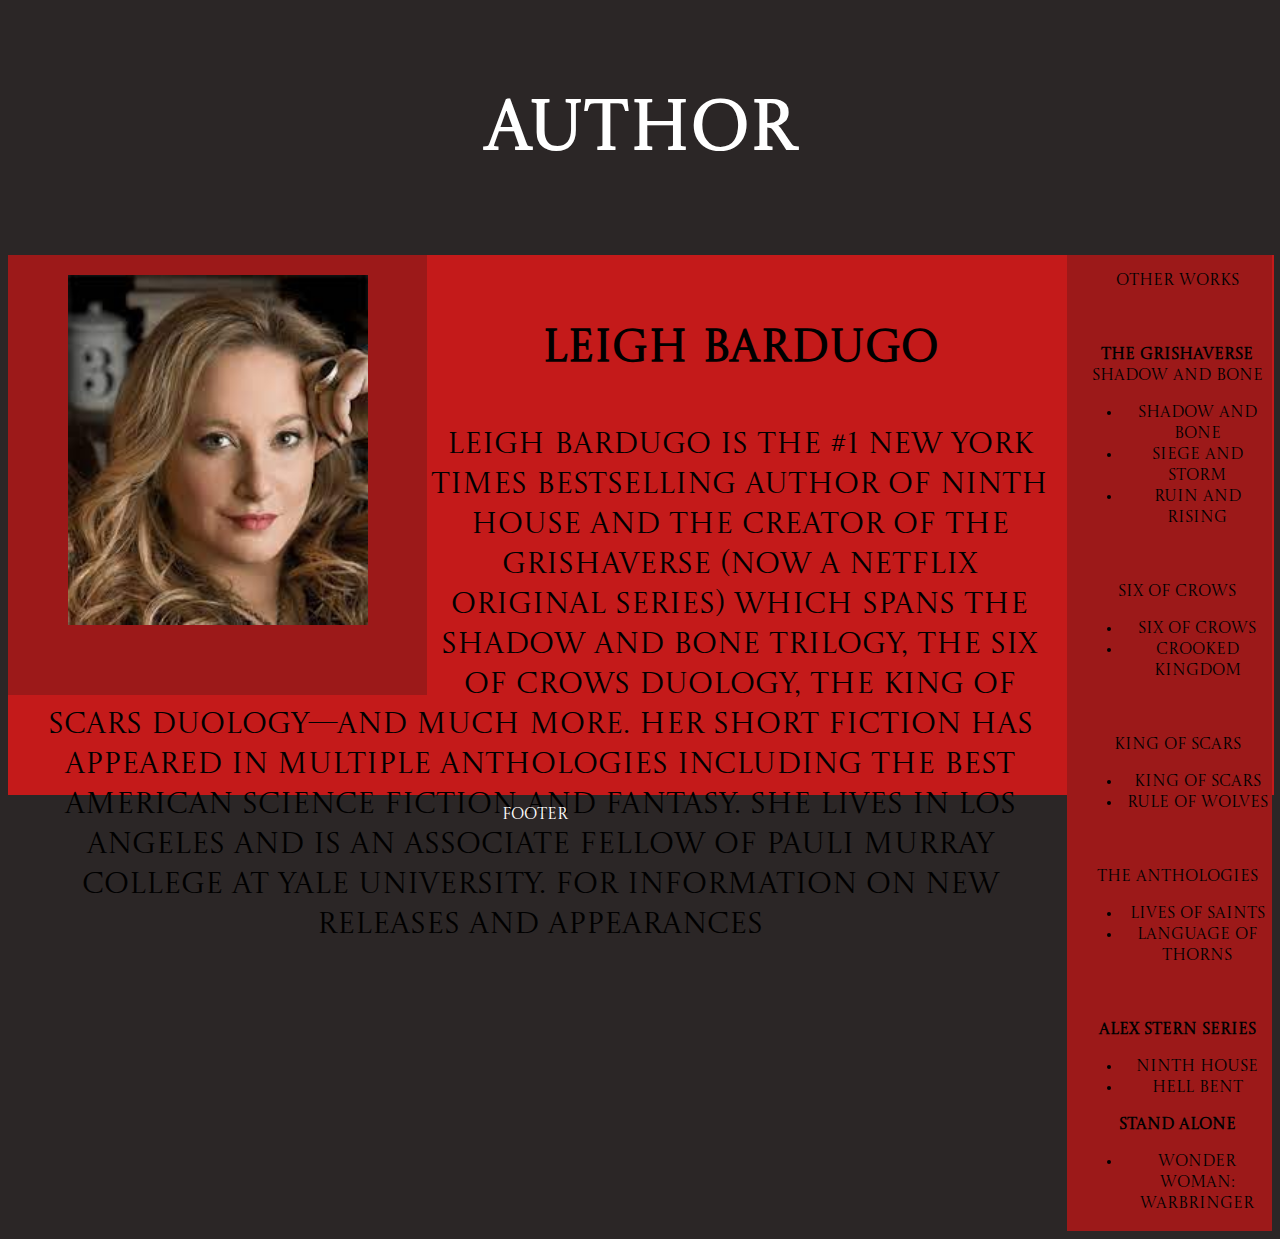
==== A.html @ 368ce335 "10.5.3" ====
<!DOCTYPE html>
<html lang="en">
<head>
    <meta charset="UTF-8">
    <meta http-equiv="X-UA-Compatible" content="IE=edge">
    <meta name="viewport" content="width=device-width, initial-scale=1.0">
    <link rel="preconnect" href="https://fonts.googleapis.com">
<link rel="preconnect" href="https://fonts.gstatic.com" crossorigin>
<link href="https://fonts.googleapis.com/css2?family=Castoro+Titling&display=swap" rel="stylesheet">
<link rel="stylesheet" href="A.css">
    <title>Author</title>
</head>
<body>
    <header>
        <h1>Author</h1>
      </header>
      
      <section>
        <nav>
          <img style="height: 350px; width: 300px;" src="[data-uri]" alt="">
        </nav>
        <aside>
            <p>Other works</p>
            <br>
            <p><b>The grishaverse</b>
                  Shadow and bone</p>
            <ul>
                <li>Shadow and bone</li>
                <li>Siege and storm</li>
                <li>Ruin and rising</li>
            </ul><br>
            <p>Six of crows</p>
            <ul>
                <li>Six of crows</li>
                <li>Crooked kingdom</li>
            </ul><br>
            <p>King of scars</p>
            <ul>
                <li>King of scars</li>
                <li>Rule of wolves</li>
            </ul><br>
            <p>The anthologies</p>
            <ul>
                <li>Lives of saints</li>
                <li>Language of thorns</li>
            </ul><br>
            <p><b>Alex stern series</b></p>
            <ul>
                <li>Ninth house</li>
                <li>Hell bent</li>
            </ul>
            <p><b>Stand alone</b></p>
            <ul>
                <li>Wonder Woman: Warbringer</li>
            </ul>
        </aside>
        <article> 
            <h2><p><b>Leigh Bardugo</b></p></h2>
            <p>Leigh Bardugo is the #1 New York Times bestselling author of Ninth House and the creator of the Grishaverse (now a Netflix original series) which spans the Shadow and Bone trilogy, the Six of Crows duology, the King of Scars duology—and much more.  Her short fiction has appeared in multiple anthologies including The Best American Science Fiction and Fantasy. She lives in Los Angeles and is an associate fellow of Pauli Murray College at Yale University. For information on new releases and appearances</p>
        </article>
        
        <footer>
          footer
      </footer>
      <body>
          <style>
          
      
      header {
          background-color: #2b2626;
          padding: 30px;
          text-align: center;
          font-size: 35px;
          color: white;
        }
                a:link, a:visited {
                  background-color: #2b2626;
                  color: white;
                  padding: 14px 25px;
                  text-align: center;
                  text-decoration: none;
                  display: inline-block;
                  font-size: 30px;
                  vertical-align: middle;
                  
                }
                
                a:hover, a:active {
                  background-color: #2b2626;
                }
                article {
                  float: none;
                  padding: 20px;
                  width: 97%;
                  height: 500px;
                  background-color: #c41a1a;
                  text-align: center;
                  vertical-align: middle;
                  font-size: 30px;
                }
                
                aside{
                    background-color: #9c1919;
                    text-align: center;
                    padding-left: 15px;
                    height: auto;
                    float: right;
                    margin-left: 15px;
                    width: 15%;
                }

                nav {
                  float: left;
                  width: 30%;
                  background: #9c1919;
                  padding: 20px;
                  text-align: center;
                  height: 400px;
                }
      
                /* Style the footer */
                footer {
                  background-color: #2b2626;
                  padding: 10px;
                  text-align: center;
                  color: white;
                }
      
                /* Style the list inside the menu */
                nav ul {
                  list-style-type: none;
                  padding: 20px;
                  
                }
                
                
                /* Clear floats after the columns */
                section::after {
                  content: "";
                  display: table;
                  clear: both;
                }
                
                /* Responsive layout - makes the two columns/boxes stack on top of each other instead of next to each other, on small screens */
                @media (max-width: 600px) {
                  nav, article, aside {
                    width: 100%;
                    height: 70%;
                  }
                }
                
      </style>
      </body>
      </section>
</html>
---- A.css ----
body{
    background-color: #2b2626;
    font-family: 'Castoro Titling', cursive;
}
head{
    font-family: 'Castoro Titling', cursive;
}
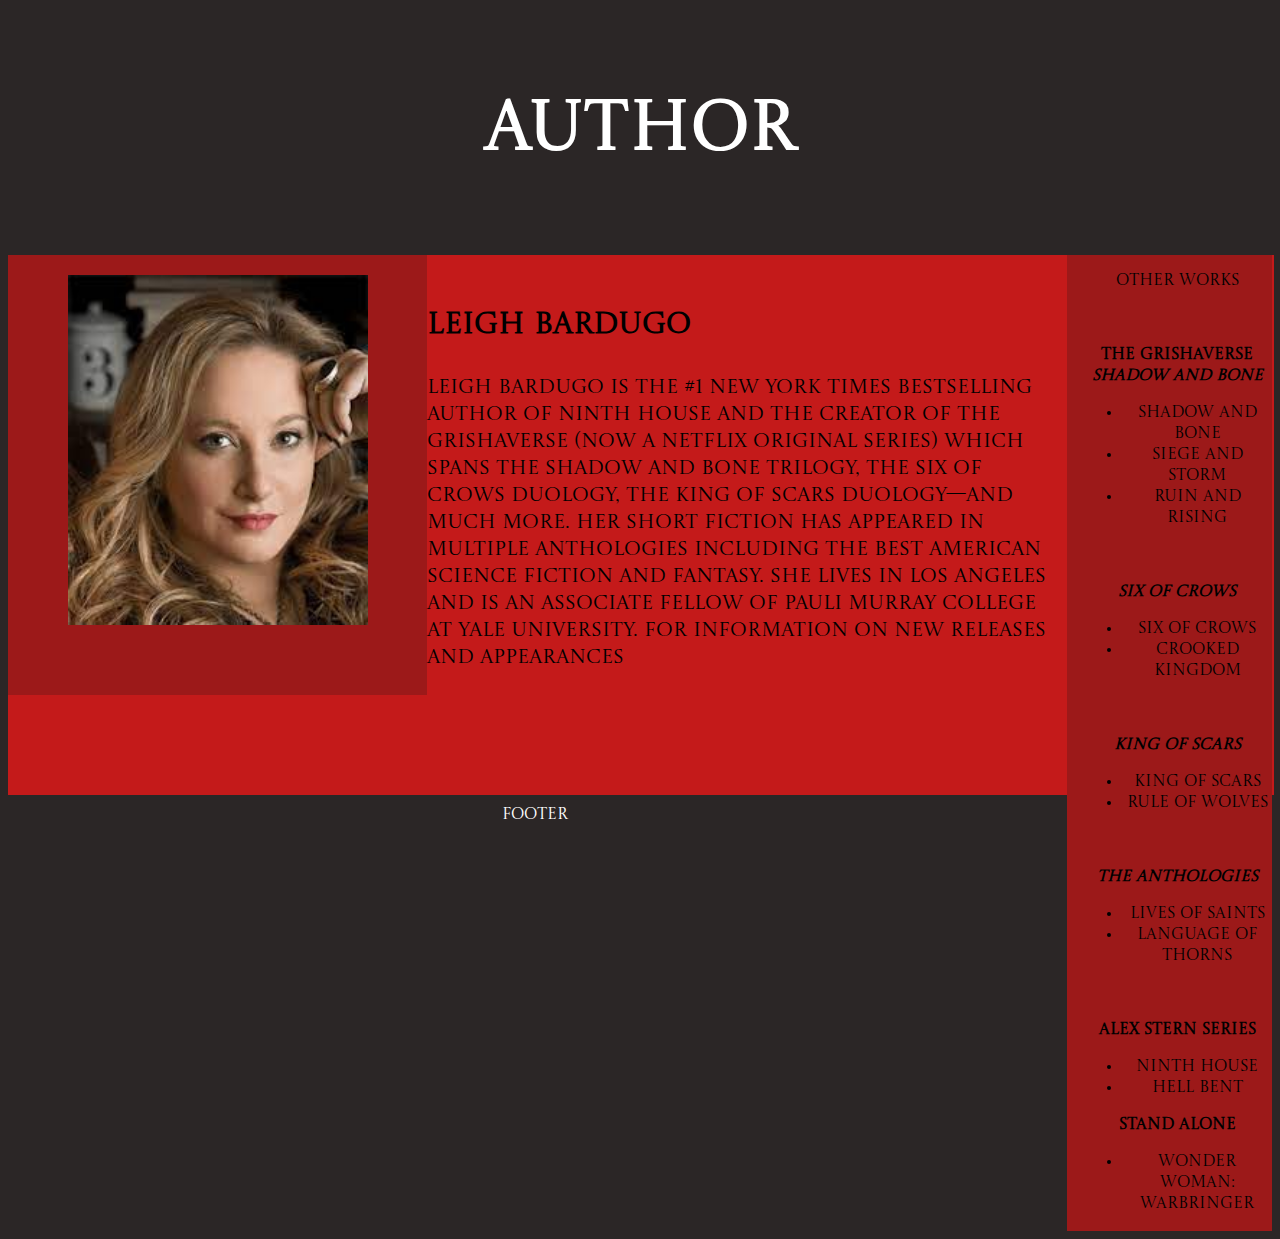
==== commit 89308a88: "10.5.6" ====
--- a/A.html
+++ b/A.html
@@ -23,23 +23,23 @@
             <p>Other works</p>
             <br>
             <p><b>The grishaverse</b>
-                  Shadow and bone</p>
+                 <b><i> Shadow and bone</i></b></p>
             <ul>
                 <li>Shadow and bone</li>
                 <li>Siege and storm</li>
                 <li>Ruin and rising</li>
             </ul><br>
-            <p>Six of crows</p>
+            <p><b><i>Six of crows</i></b></p>
             <ul>
                 <li>Six of crows</li>
                 <li>Crooked kingdom</li>
             </ul><br>
-            <p>King of scars</p>
+            <p><b><i> King of scars</i></b></p>
             <ul>
                 <li>King of scars</li>
                 <li>Rule of wolves</li>
             </ul><br>
-            <p>The anthologies</p>
+            <p><b><i>The anthologies</i></b></p>
             <ul>
                 <li>Lives of saints</li>
                 <li>Language of thorns</li>
@@ -82,7 +82,6 @@
                   display: inline-block;
                   font-size: 30px;
                   vertical-align: middle;
-                  
                 }
                 
                 a:hover, a:active {
@@ -94,9 +93,8 @@
                   width: 97%;
                   height: 500px;
                   background-color: #c41a1a;
-                  text-align: center;
-                  vertical-align: middle;
-                  font-size: 30px;
+                  text-align: left;
+                  font-size: 20px;
                 }
                 
                 aside{
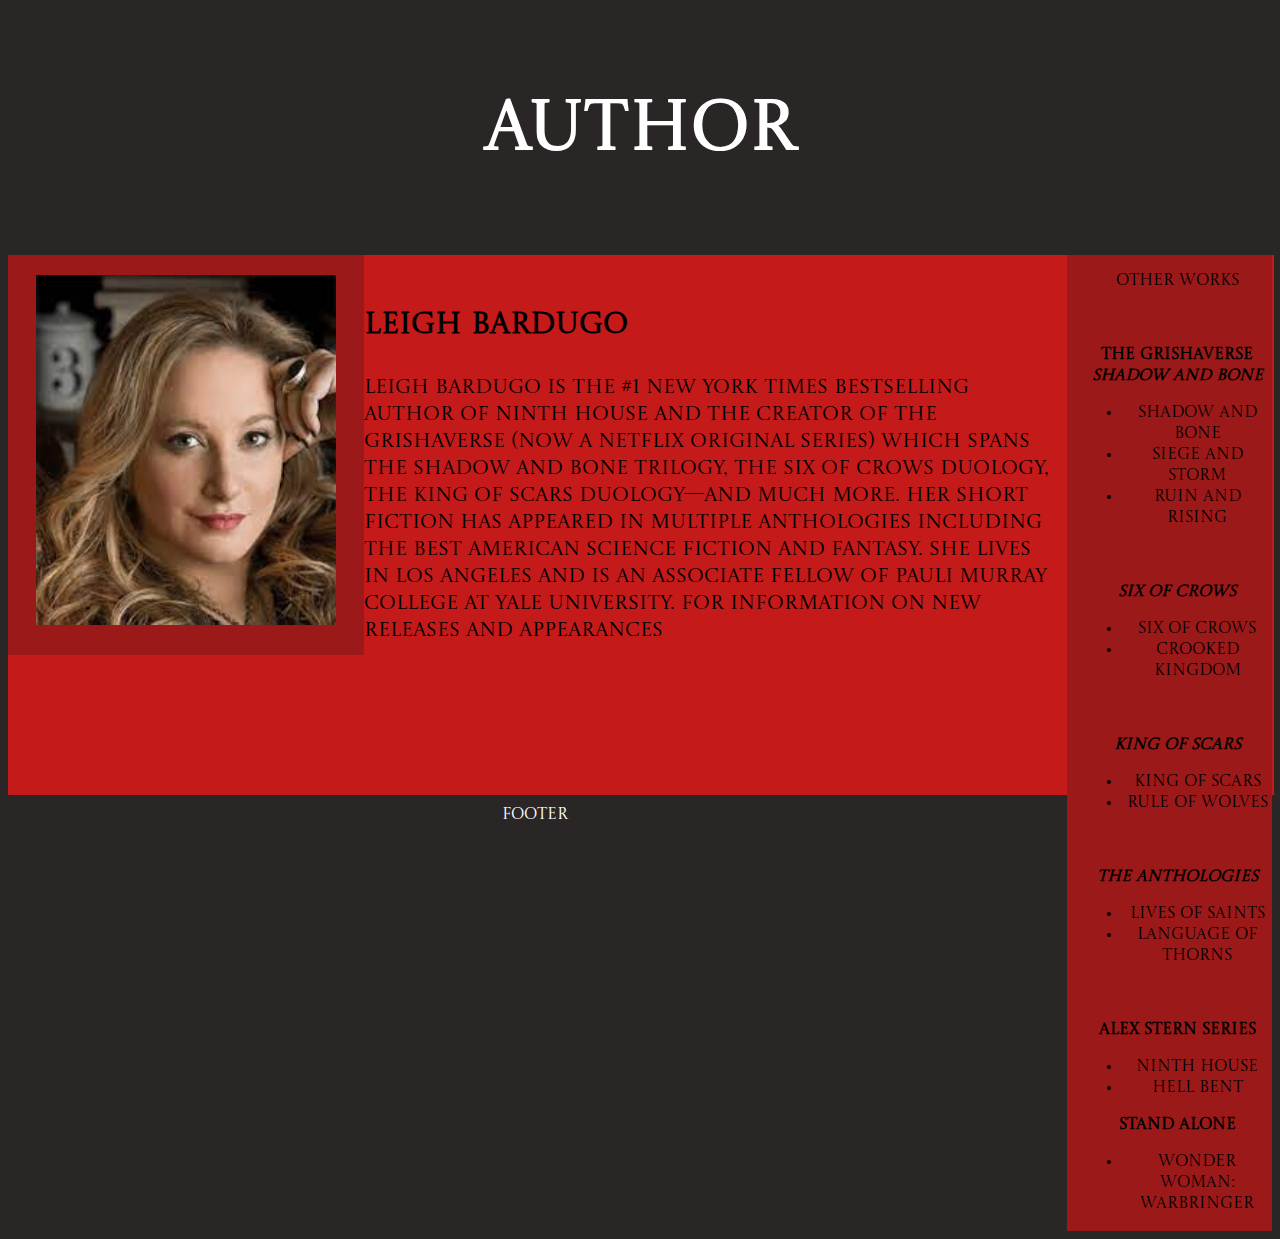
==== commit 2ec37c91: "10.5.7" ====
--- a/A.html
+++ b/A.html
@@ -109,11 +109,11 @@
 
                 nav {
                   float: left;
-                  width: 30%;
+                  width: 25%;
                   background: #9c1919;
                   padding: 20px;
                   text-align: center;
-                  height: 400px;
+                  height: 360px;
                 }
       
                 /* Style the footer */
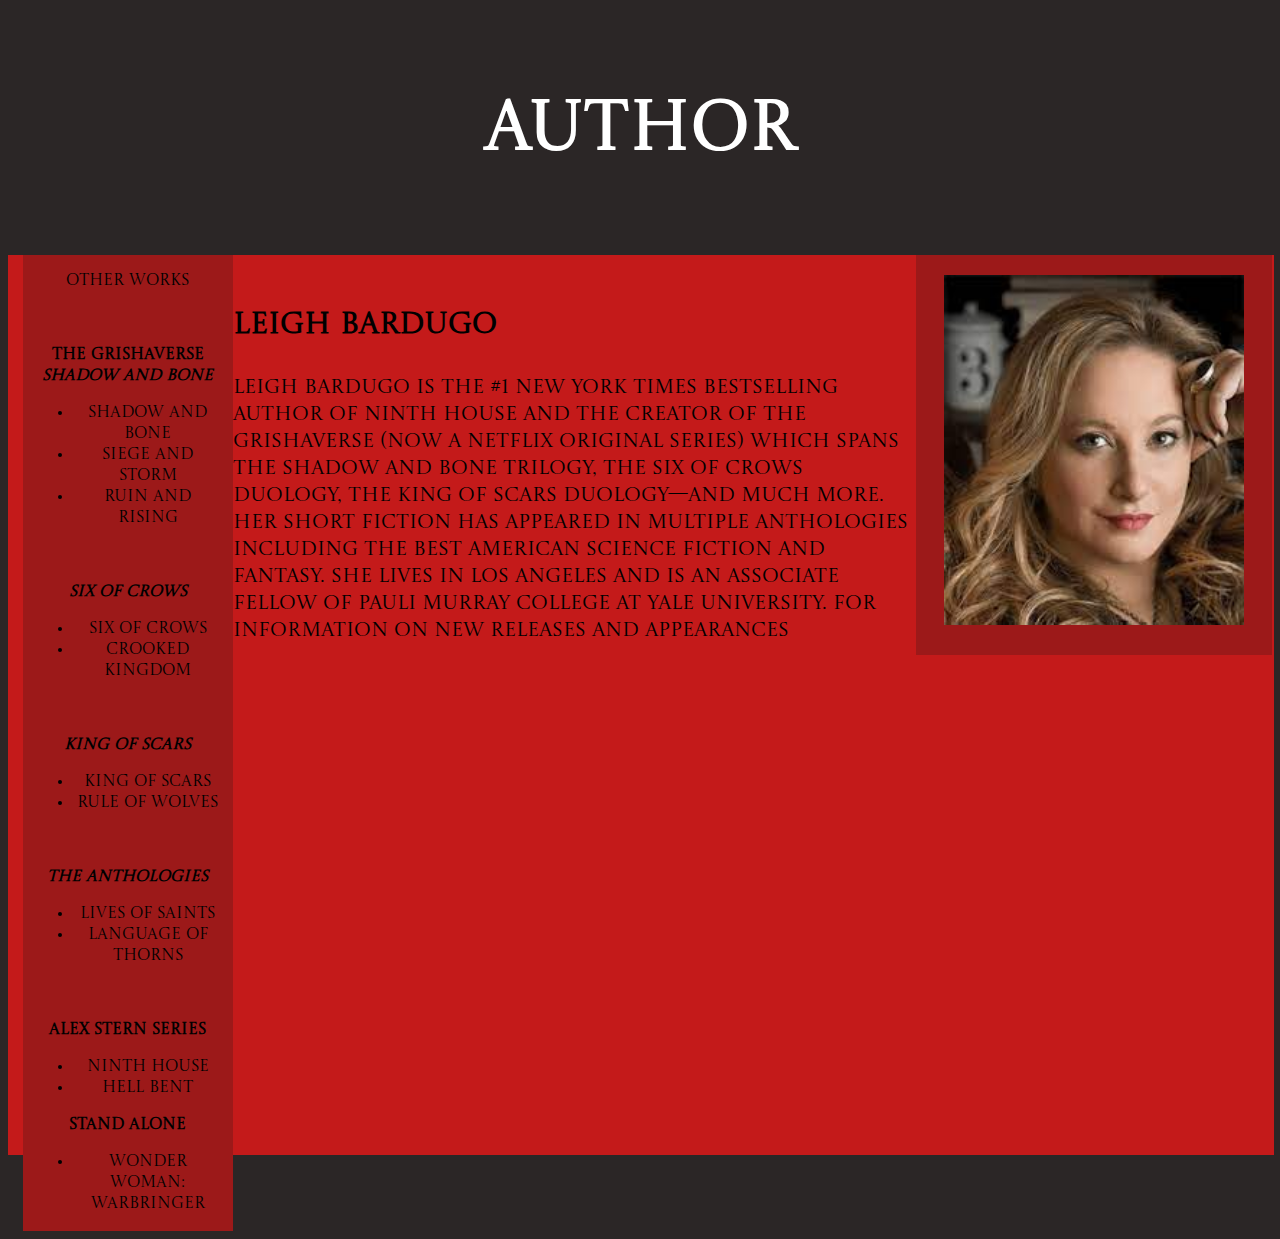
==== commit 13fc2292: "11.1.2" ====
--- a/A.html
+++ b/A.html
@@ -56,11 +56,11 @@
         </aside>
         <article> 
             <h2><p><b>Leigh Bardugo</b></p></h2>
-            <p>Leigh Bardugo is the #1 New York Times bestselling author of Ninth House and the creator of the Grishaverse (now a Netflix original series) which spans the Shadow and Bone trilogy, the Six of Crows duology, the King of Scars duology—and much more.  Her short fiction has appeared in multiple anthologies including The Best American Science Fiction and Fantasy. She lives in Los Angeles and is an associate fellow of Pauli Murray College at Yale University. For information on new releases and appearances</p>
+            <p1>Leigh Bardugo is the #1 New York Times bestselling author of Ninth House and the creator of the Grishaverse (now a Netflix original series) which spans the Shadow and Bone trilogy, the Six of Crows duology, the King of Scars duology—and much more.  Her short fiction has appeared in multiple anthologies including The Best American Science Fiction and Fantasy. She lives in Los Angeles and is an associate fellow of Pauli Murray College at Yale University. For information on new releases and appearances</p1>
         </article>
         
         <footer>
-          footer
+          
       </footer>
       <body>
           <style>
@@ -91,7 +91,7 @@
                   float: none;
                   padding: 20px;
                   width: 97%;
-                  height: 500px;
+                  height: 860px;
                   background-color: #c41a1a;
                   text-align: left;
                   font-size: 20px;
@@ -100,15 +100,16 @@
                 aside{
                     background-color: #9c1919;
                     text-align: center;
-                    padding-left: 15px;
+                    padding-left: 10px;
+                    padding-right: 10px;
                     height: auto;
-                    float: right;
+                    float: left;
                     margin-left: 15px;
                     width: 15%;
                 }
 
                 nav {
-                  float: left;
+                  float: right;
                   width: 25%;
                   background: #9c1919;
                   padding: 20px;
--- a/A.css
+++ b/A.css
@@ -2,6 +2,12 @@
     background-color: #2b2626;
     font-family: 'Castoro Titling', cursive;
 }
+h2{
+    padding-left: 20px;
+}
+p1{
+    
+}
 head{
     font-family: 'Castoro Titling', cursive;
 }
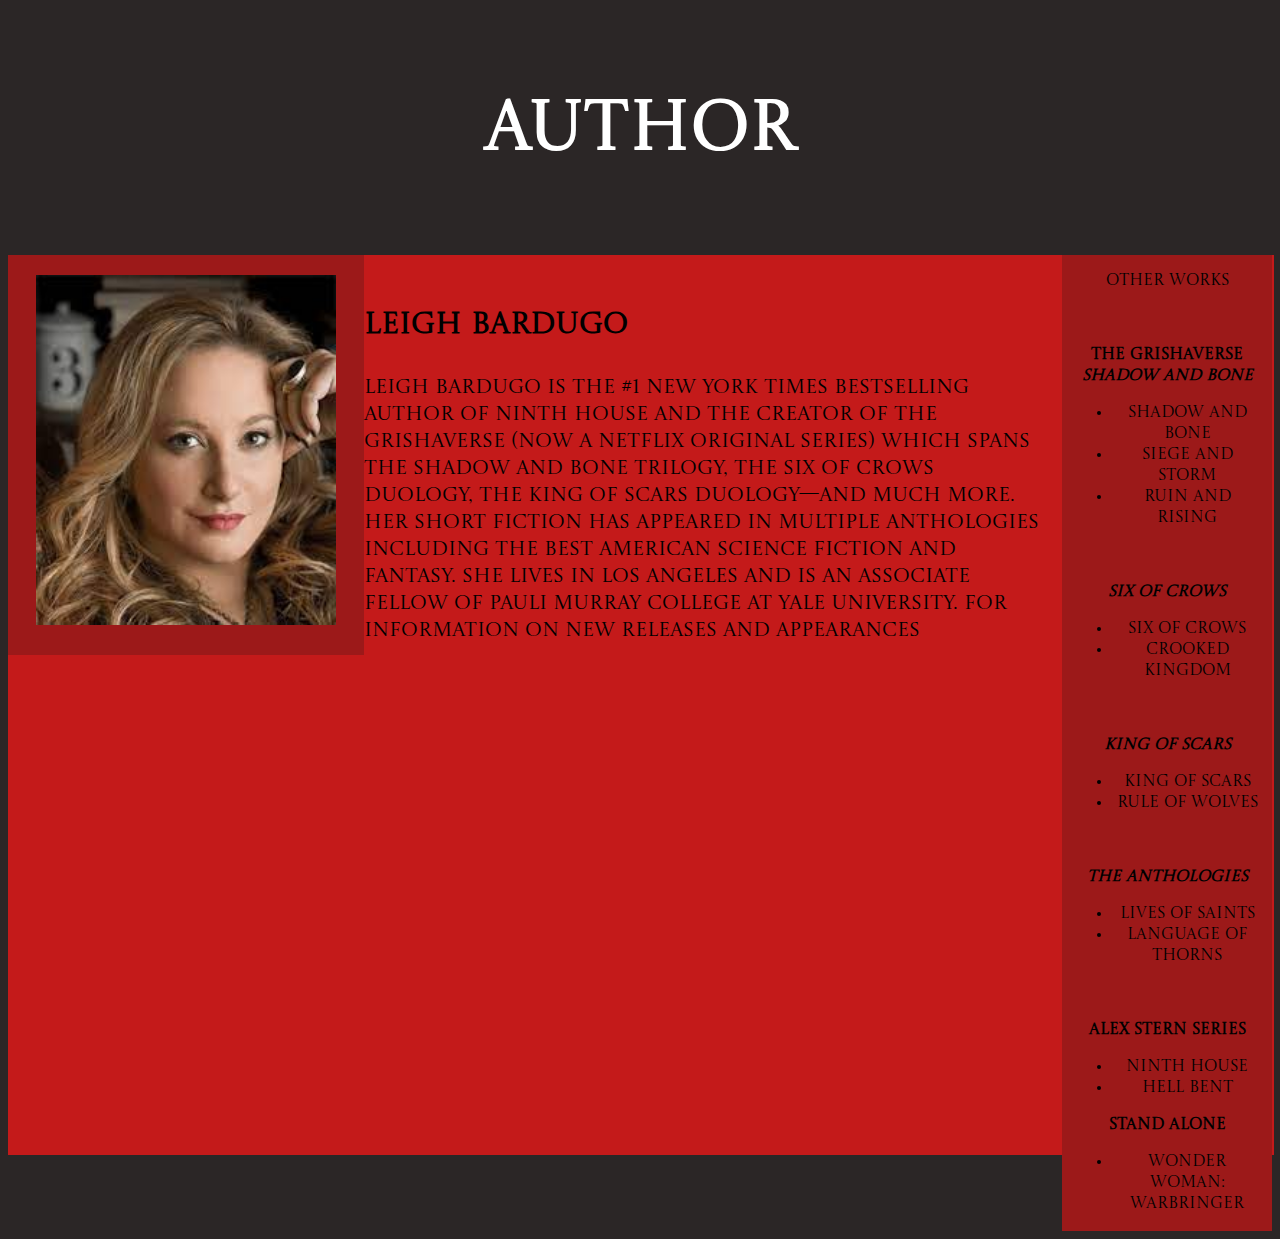
==== commit d7bef89a: "11.1.3" ====
--- a/A.html
+++ b/A.html
@@ -103,13 +103,13 @@
                     padding-left: 10px;
                     padding-right: 10px;
                     height: auto;
-                    float: left;
+                    float: right;
                     margin-left: 15px;
                     width: 15%;
                 }
 
                 nav {
-                  float: right;
+                  float: left;
                   width: 25%;
                   background: #9c1919;
                   padding: 20px;
--- a/A.css
+++ b/A.css
@@ -5,9 +5,7 @@
 h2{
     padding-left: 20px;
 }
-p1{
-    
-}
+
 head{
     font-family: 'Castoro Titling', cursive;
 }
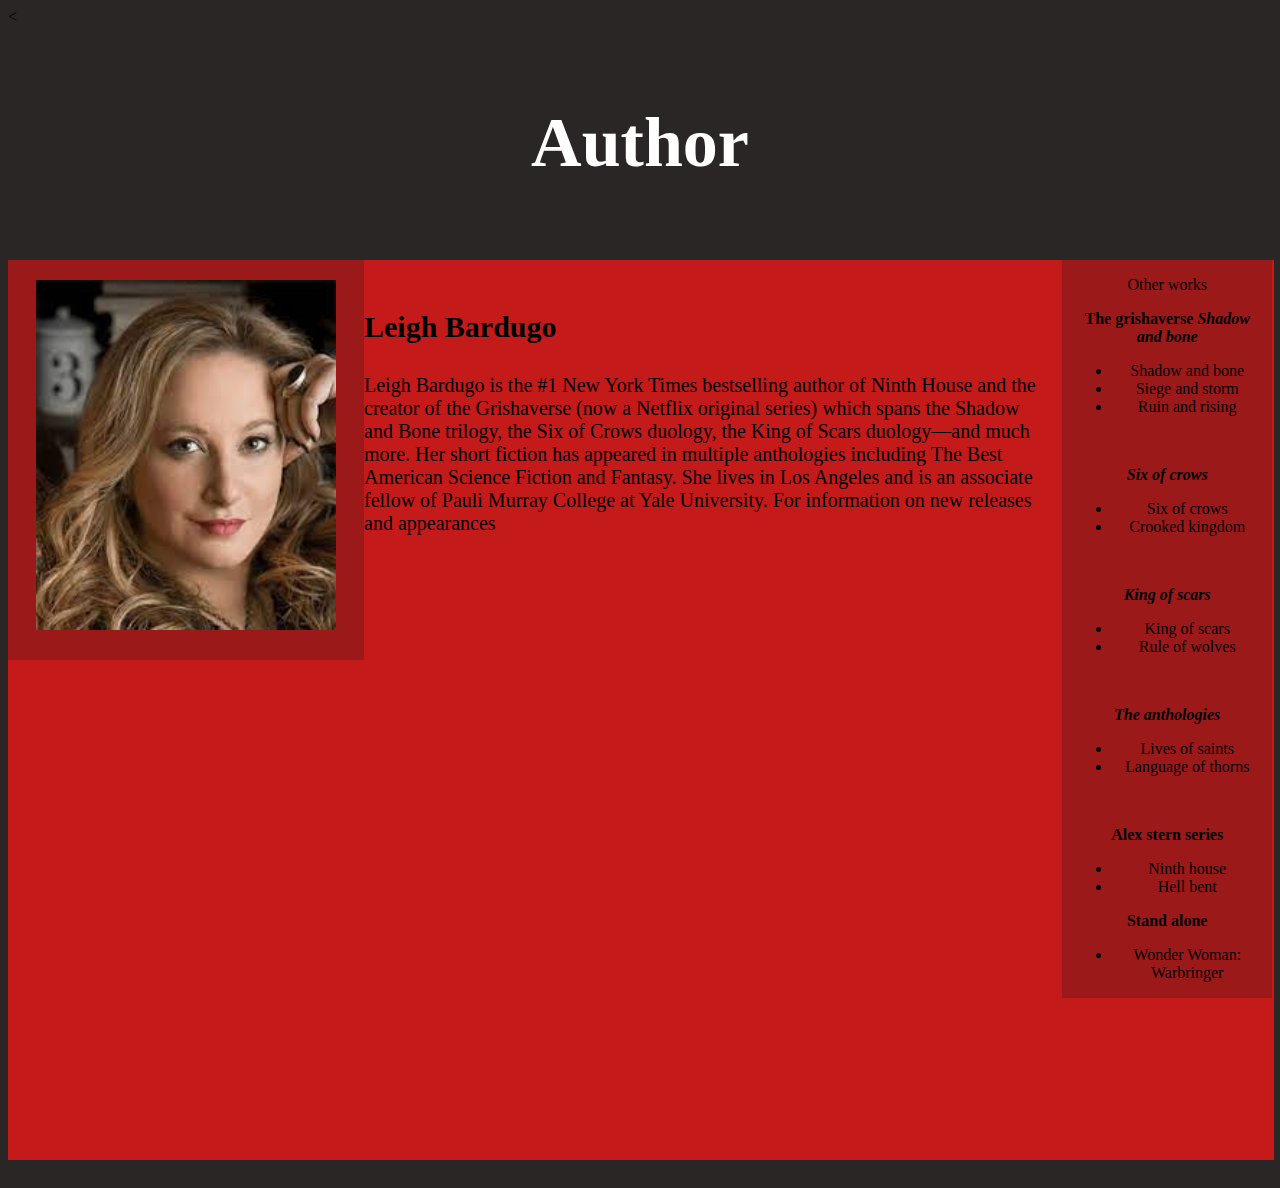
==== commit fb107605: "12.2.9" ====
--- a/A.html
+++ b/A.html
@@ -4,9 +4,9 @@
     <meta charset="UTF-8">
     <meta http-equiv="X-UA-Compatible" content="IE=edge">
     <meta name="viewport" content="width=device-width, initial-scale=1.0">
-    <link rel="preconnect" href="https://fonts.googleapis.com">
-<link rel="preconnect" href="https://fonts.gstatic.com" crossorigin>
-<link href="https://fonts.googleapis.com/css2?family=Castoro+Titling&display=swap" rel="stylesheet">
+    <<link rel="preconnect" href="https://fonts.googleapis.com">
+    <link rel="preconnect" href="https://fonts.gstatic.com" crossorigin>
+    <link href="https://fonts.googleapis.com/css2?family=Amaranth&display=swap" rel="stylesheet">
 <link rel="stylesheet" href="A.css">
     <title>Author</title>
 </head>
@@ -21,7 +21,6 @@
         </nav>
         <aside>
             <p>Other works</p>
-            <br>
             <p><b>The grishaverse</b>
                  <b><i> Shadow and bone</i></b></p>
             <ul>
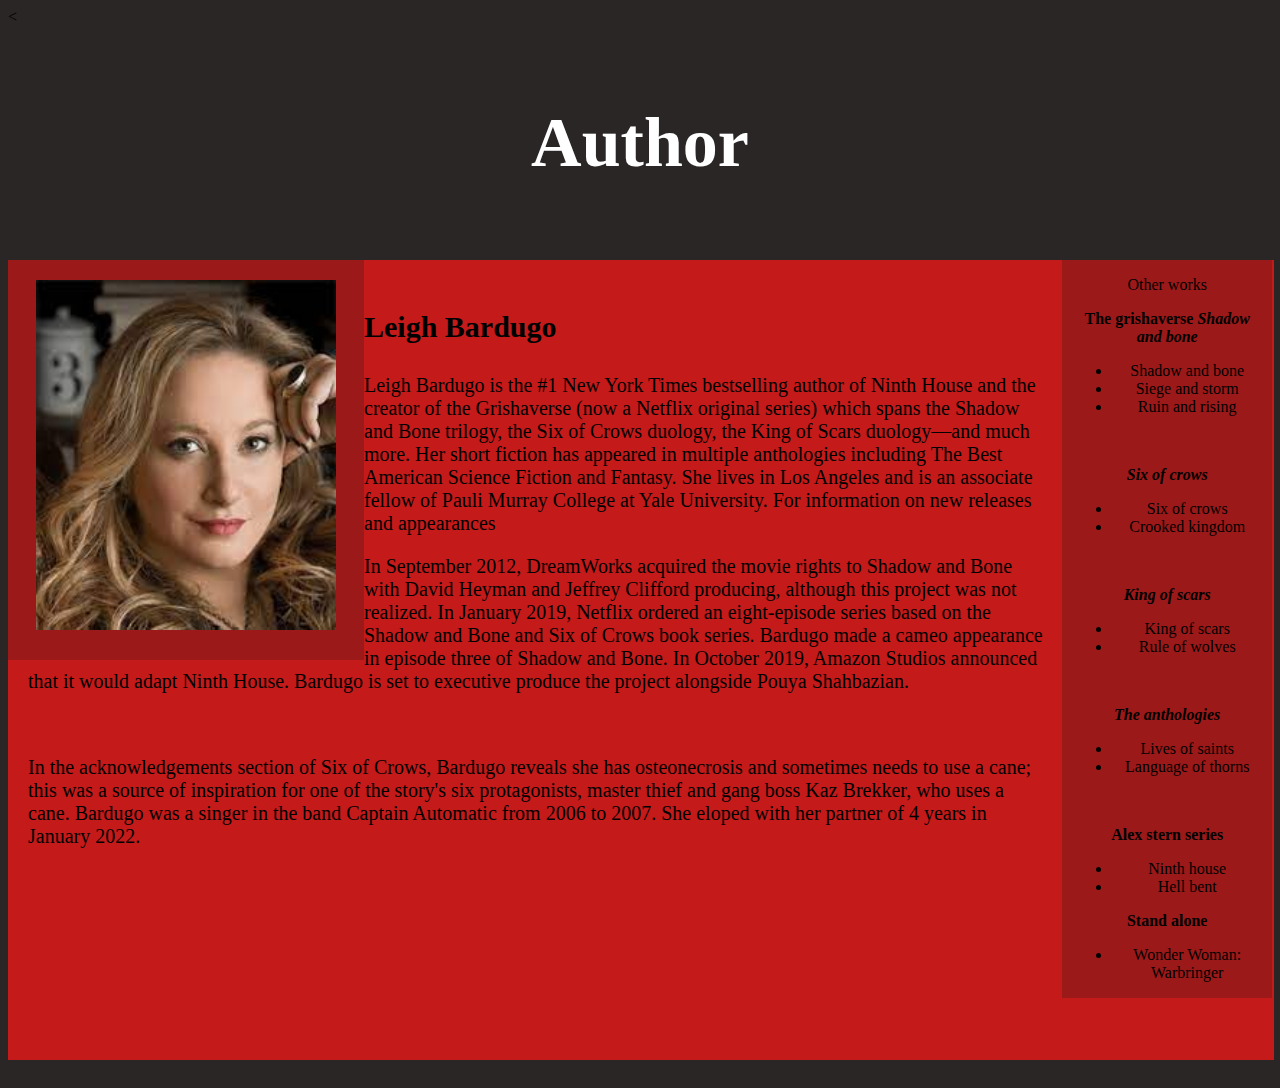
==== commit 9352aac3: "12.3.8" ====
--- a/A.html
+++ b/A.html
@@ -56,6 +56,12 @@
         <article> 
             <h2><p><b>Leigh Bardugo</b></p></h2>
             <p1>Leigh Bardugo is the #1 New York Times bestselling author of Ninth House and the creator of the Grishaverse (now a Netflix original series) which spans the Shadow and Bone trilogy, the Six of Crows duology, the King of Scars duology—and much more.  Her short fiction has appeared in multiple anthologies including The Best American Science Fiction and Fantasy. She lives in Los Angeles and is an associate fellow of Pauli Murray College at Yale University. For information on new releases and appearances</p1>
+            <br>
+            <p>In September 2012, DreamWorks acquired the movie rights to Shadow and Bone with David Heyman and Jeffrey Clifford producing, although this project was not realized. In January 2019, Netflix ordered an eight-episode series based on the Shadow and Bone and Six of Crows book series. Bardugo made a cameo appearance in episode three of Shadow and Bone.
+            In October 2019, Amazon Studios announced that it would adapt Ninth House. Bardugo is set to executive produce the project alongside Pouya Shahbazian.</p>
+            <br>
+            <p>In the acknowledgements section of Six of Crows, Bardugo reveals she has osteonecrosis and sometimes needs to use a cane; this was a source of inspiration for one of the story's six protagonists, master thief and gang boss Kaz Brekker, who uses a cane.
+            Bardugo was a singer in the band Captain Automatic from 2006 to 2007. She eloped with her partner of 4 years in January 2022.</p>
         </article>
         
         <footer>
@@ -90,7 +96,7 @@
                   float: none;
                   padding: 20px;
                   width: 97%;
-                  height: 860px;
+                  height: 760px;
                   background-color: #c41a1a;
                   text-align: left;
                   font-size: 20px;
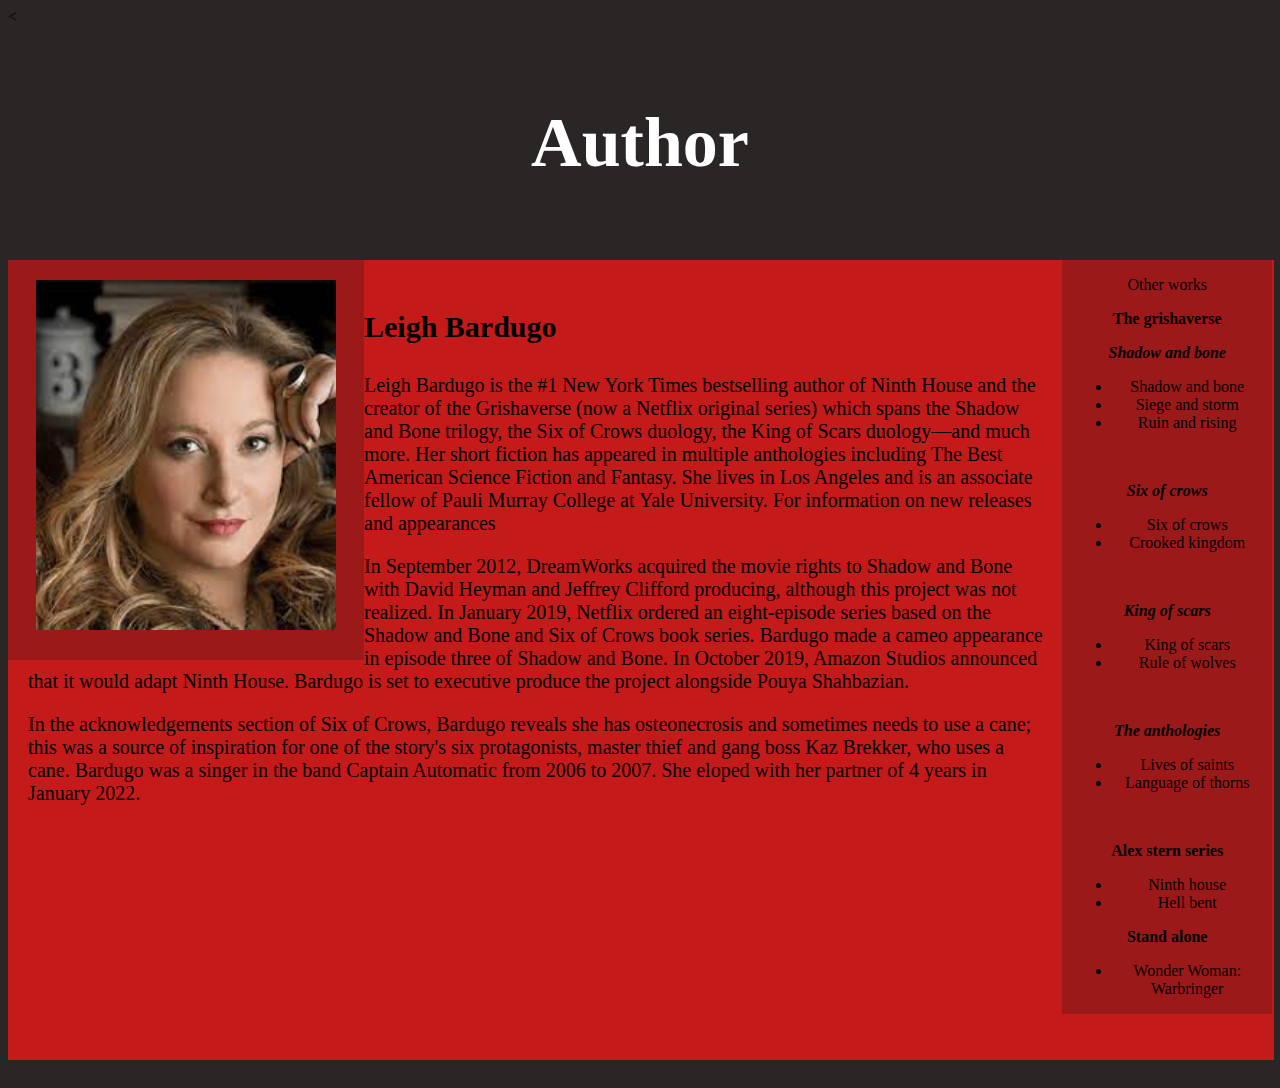
==== commit 748a0d38: "12.4" ====
--- a/A.html
+++ b/A.html
@@ -21,8 +21,8 @@
         </nav>
         <aside>
             <p>Other works</p>
-            <p><b>The grishaverse</b>
-                 <b><i> Shadow and bone</i></b></p>
+            <p><b>The grishaverse</b></p>
+               <p><b><i> Shadow and bone</i></b></p>
             <ul>
                 <li>Shadow and bone</li>
                 <li>Siege and storm</li>
@@ -55,11 +55,9 @@
         </aside>
         <article> 
             <h2><p><b>Leigh Bardugo</b></p></h2>
-            <p1>Leigh Bardugo is the #1 New York Times bestselling author of Ninth House and the creator of the Grishaverse (now a Netflix original series) which spans the Shadow and Bone trilogy, the Six of Crows duology, the King of Scars duology—and much more.  Her short fiction has appeared in multiple anthologies including The Best American Science Fiction and Fantasy. She lives in Los Angeles and is an associate fellow of Pauli Murray College at Yale University. For information on new releases and appearances</p1>
-            <br>
+            <p>Leigh Bardugo is the #1 New York Times bestselling author of Ninth House and the creator of the Grishaverse (now a Netflix original series) which spans the Shadow and Bone trilogy, the Six of Crows duology, the King of Scars duology—and much more.  Her short fiction has appeared in multiple anthologies including The Best American Science Fiction and Fantasy. She lives in Los Angeles and is an associate fellow of Pauli Murray College at Yale University. For information on new releases and appearances</p>
             <p>In September 2012, DreamWorks acquired the movie rights to Shadow and Bone with David Heyman and Jeffrey Clifford producing, although this project was not realized. In January 2019, Netflix ordered an eight-episode series based on the Shadow and Bone and Six of Crows book series. Bardugo made a cameo appearance in episode three of Shadow and Bone.
             In October 2019, Amazon Studios announced that it would adapt Ninth House. Bardugo is set to executive produce the project alongside Pouya Shahbazian.</p>
-            <br>
             <p>In the acknowledgements section of Six of Crows, Bardugo reveals she has osteonecrosis and sometimes needs to use a cane; this was a source of inspiration for one of the story's six protagonists, master thief and gang boss Kaz Brekker, who uses a cane.
             Bardugo was a singer in the band Captain Automatic from 2006 to 2007. She eloped with her partner of 4 years in January 2022.</p>
         </article>
@@ -122,7 +120,6 @@
                   height: 360px;
                 }
       
-                /* Style the footer */
                 footer {
                   background-color: #2b2626;
                   padding: 10px;
@@ -130,15 +127,12 @@
                   color: white;
                 }
       
-                /* Style the list inside the menu */
                 nav ul {
                   list-style-type: none;
                   padding: 20px;
                   
                 }
                 
-                
-                /* Clear floats after the columns */
                 section::after {
                   content: "";
                   display: table;
